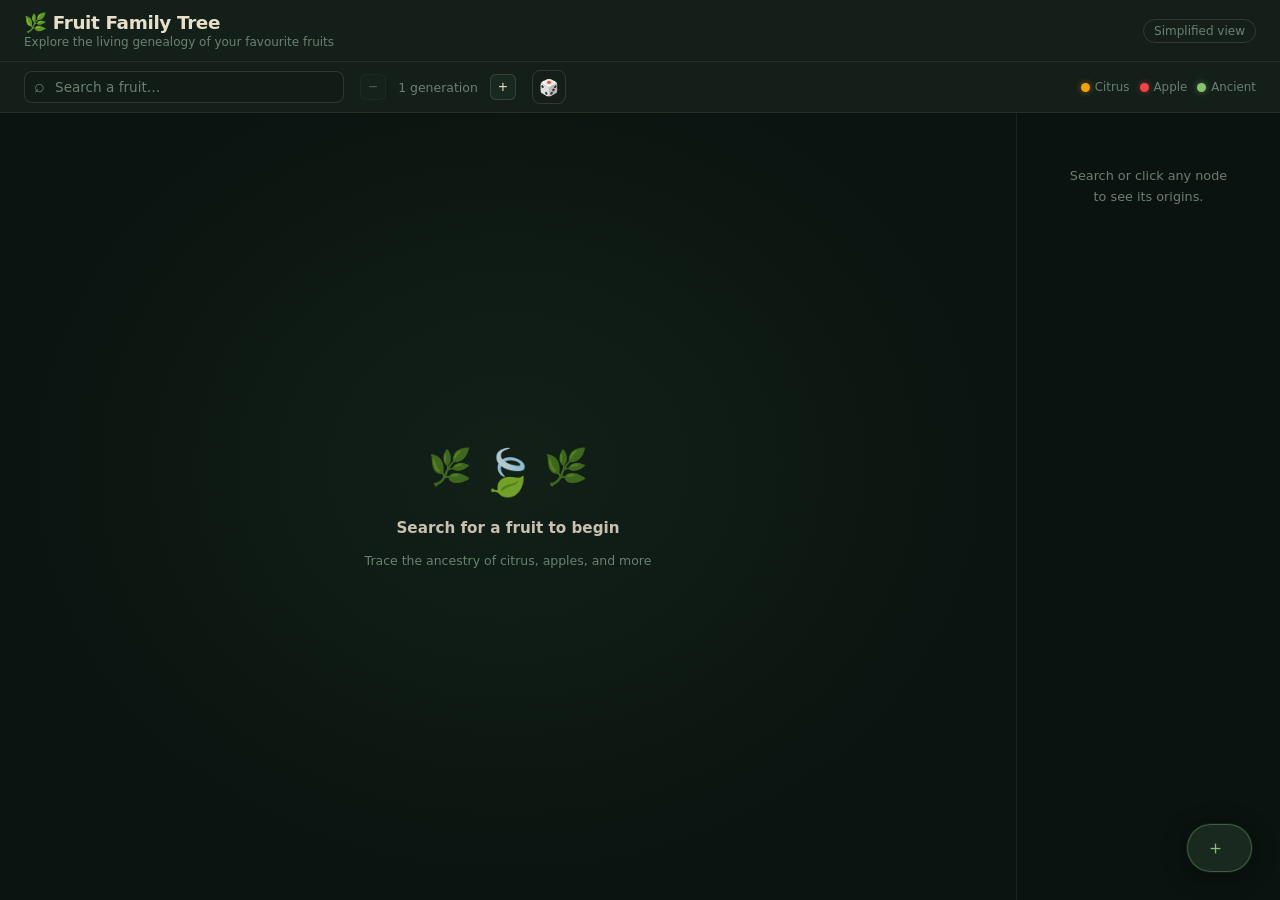
==== index.html @ 935686b2 "Fruit family tree visualizer" ====
<!DOCTYPE html>
<html lang="en">
<head>
  <meta charset="UTF-8">
  <meta name="viewport" content="width=device-width, initial-scale=1.0">
  <title>Fruit Family Tree</title>
  <link rel="stylesheet" href="style.css">
</head>
<body>

  <!-- ── Header ─────────────────────────────────────────────────────────── -->
  <header>
    <div class="header-left">
      <h1>🌿 Fruit Family Tree</h1>
      <p class="subtitle">Explore the living genealogy of your favourite fruits</p>
    </div>
    <a href="simple.html" class="view-toggle">Simplified view</a>
  </header>

  <!-- ── Toolbar ────────────────────────────────────────────────────────── -->
  <div class="toolbar">
    <div class="search-wrapper">
      <span class="search-icon">⌕</span>
      <input type="text" id="search-input" placeholder="Search a fruit…" autocomplete="off" spellcheck="false">
      <ul id="suggestions"></ul>
    </div>

    <div class="depth-controls">
      <button id="btn-fewer" title="Fewer generations" disabled>−</button>
      <span id="depth-label">1 generation</span>
      <button id="btn-more" title="More generations">+</button>
    </div>

    <button id="btn-random" title="Random fruit" class="btn-icon">🎲</button>

    <div class="legend">
      <span class="legend-item"><span class="legend-dot citrus"></span>Citrus</span>
      <span class="legend-item"><span class="legend-dot apple"></span>Apple</span>
      <span class="legend-item"><span class="legend-dot ancient"></span>Ancient</span>
    </div>
  </div>

  <!-- ── Main ───────────────────────────────────────────────────────────── -->
  <main>
    <div id="graph-container">
      <svg id="graph"></svg>
      <div id="empty-state">
        <div class="empty-tree">
          <div class="empty-leaf l1">🌿</div>
          <div class="empty-leaf l2">🍃</div>
          <div class="empty-leaf l3">🌿</div>
        </div>
        <p class="empty-title">Search for a fruit to begin</p>
        <p class="empty-sub">Trace the ancestry of citrus, apples, and more</p>
      </div>
    </div>

    <aside id="info-panel">
      <div id="info-content">
        <p class="info-hint">Search or click any node<br>to see its origins.</p>
      </div>
    </aside>
  </main>

  <!-- ── Suggestion FAB ─────────────────────────────────────────────────── -->
  <button id="fab-suggest" title="Suggest a fruit to add">
    <span class="fab-icon">＋</span>
    <span class="fab-label">Suggest a fruit</span>
  </button>

  <!-- ── Suggestion modal ───────────────────────────────────────────────── -->
  <dialog id="suggest-modal">
    <div class="modal-inner">
      <div class="modal-header">
        <h2>Suggest a Fruit</h2>
        <p>Help us grow the tree. Fill in what you know — we'll verify the rest.</p>
        <button class="modal-close" id="modal-close" aria-label="Close">✕</button>
      </div>

      <form id="suggest-form" novalidate>
        <div class="form-row">
          <label for="s-name">Common name <span class="req">*</span></label>
          <input type="text" id="s-name" placeholder="e.g. Blood Lime" required>
        </div>

        <div class="form-row">
          <label for="s-sci">Scientific name</label>
          <input type="text" id="s-sci" placeholder="e.g. Citrus × wintersii">
        </div>

        <div class="form-row">
          <label>Parents</label>
          <div class="tag-field" id="parents-field">
            <div class="tag-chips" id="parent-chips"></div>
            <input type="text" id="parent-text" placeholder="Type a parent fruit…" autocomplete="off">
          </div>
          <ul class="tag-sugg" id="parent-sugg"></ul>
        </div>

        <div class="form-row two-col">
          <div>
            <label for="s-cat">Category</label>
            <select id="s-cat">
              <option value="citrus">Citrus</option>
              <option value="apple">Apple</option>
              <option value="stone">Stone fruit</option>
              <option value="berry">Berry</option>
              <option value="tropical">Tropical</option>
              <option value="other">Other</option>
            </select>
          </div>
          <div>
            <label for="s-emoji">Emoji</label>
            <input type="text" id="s-emoji" placeholder="🍋" maxlength="2">
          </div>
        </div>

        <div class="form-row">
          <label for="s-desc">Description</label>
          <textarea id="s-desc" rows="3" placeholder="Brief origin and flavour notes…"></textarea>
        </div>

        <div class="form-row">
          <label for="s-status">Status</label>
          <select id="s-status">
            <option value="">Common / Modern</option>
            <option value="ancient">Ancient / Fundamental</option>
            <option value="heritage">Heritage / Rare</option>
            <option value="extinct">Extinct</option>
          </select>
        </div>
      </form>

      <div class="modal-preview" id="modal-preview" style="display:none">
        <p class="preview-label">JSON entry — paste into data.js:</p>
        <pre id="preview-code"></pre>
      </div>

      <div class="modal-actions">
        <button class="btn-secondary" id="modal-cancel">Cancel</button>
        <button class="btn-primary" id="modal-preview-btn">Preview JSON</button>
        <button class="btn-copy" id="modal-copy" style="display:none">Copy to clipboard</button>
      </div>
    </div>
  </dialog>

  <script src="https://d3js.org/d3.v7.min.js"></script>
  <script src="data.js"></script>
  <script src="graph.js"></script>
</body>
</html>
---- style.css ----
*, *::before, *::after { box-sizing: border-box; margin: 0; padding: 0; }

/* ── Design tokens ────────────────────────────────────────────────────────── */
:root {
  --bg:          #0b1410;
  --bg2:         #111c17;
  --surface:     #141f1a;
  --surface2:    #1a2920;
  --border:      rgba(255,255,255,.07);
  --border-med:  rgba(255,255,255,.12);
  --text:        #ddd5c5;
  --muted:       #6b8070;
  --citrus:      #f59e0b;
  --apple:       #ef4444;
  --ancient:     #86c46e;
  --ancient-dim: rgba(134,196,110,.12);
  --focus-col:   #5ef0a0;
  --focus-bg:    #0b2017;
  --extinct:     #c4916a;
  --shadow-sm:   0 2px 8px rgba(0,0,0,.4);
  --shadow-lg:   0 8px 32px rgba(0,0,0,.5);
  --glow-green:  0 0 20px rgba(94,240,160,.25);
  --glow-amber:  0 0 20px rgba(245,158,11,.2);
}

body {
  font-family: -apple-system, BlinkMacSystemFont, 'Segoe UI', system-ui, sans-serif;
  background: var(--bg);
  color: var(--text);
  height: 100dvh;
  display: flex;
  flex-direction: column;
  overflow: hidden;
}

/* ── Header ──────────────────────────────────────────────────────────────── */
header {
  display: flex;
  align-items: center;
  justify-content: space-between;
  padding: 12px 24px;
  background: var(--surface);
  border-bottom: 1px solid var(--border);
  flex-shrink: 0;
}

.header-left h1 {
  font-size: 1.15rem;
  font-weight: 700;
  letter-spacing: -.02em;
  color: #e8dfc8;
}

.subtitle {
  font-size: .75rem;
  color: var(--muted);
  margin-top: 1px;
}

.view-toggle {
  font-size: .75rem;
  color: var(--muted);
  text-decoration: none;
  padding: 4px 10px;
  border: 1px solid var(--border-med);
  border-radius: 20px;
  transition: color .15s, border-color .15s;
}
.view-toggle:hover { color: var(--ancient); border-color: var(--ancient); }

/* ── Toolbar ─────────────────────────────────────────────────────────────── */
.toolbar {
  display: flex;
  align-items: center;
  gap: 16px;
  padding: 8px 24px;
  background: var(--surface);
  border-bottom: 1px solid var(--border);
  flex-shrink: 0;
  position: relative;
  z-index: 50;
}

.search-wrapper {
  position: relative;
  flex: 1;
  max-width: 320px;
  display: flex;
  align-items: center;
}

.search-icon {
  position: absolute;
  left: 10px;
  font-size: 1.1rem;
  color: var(--muted);
  pointer-events: none;
  line-height: 1;
  top: 50%;
  transform: translateY(-50%);
}

#search-input {
  width: 100%;
  padding: 7px 10px 7px 30px;
  border: 1.5px solid var(--border-med);
  border-radius: 8px;
  font-size: .85rem;
  background: var(--bg2);
  color: var(--text);
  outline: none;
  transition: border-color .18s, box-shadow .18s;
}
#search-input::placeholder { color: var(--muted); }
#search-input:focus {
  border-color: var(--ancient);
  box-shadow: 0 0 0 3px rgba(134,196,110,.12);
}

#suggestions {
  display: none;
  position: absolute;
  top: calc(100% + 5px);
  left: 0; right: 0;
  background: var(--surface2);
  border: 1px solid var(--border-med);
  border-radius: 10px;
  box-shadow: var(--shadow-lg);
  list-style: none;
  max-height: 220px;
  overflow-y: auto;
  z-index: 100;
  padding: 4px;
}
#suggestions.open { display: block; }

#suggestions li {
  padding: 7px 10px;
  cursor: pointer;
  font-size: .83rem;
  border-radius: 7px;
  display: flex;
  align-items: baseline;
  gap: 7px;
  transition: background .1s;
}
#suggestions li:hover,
#suggestions li.hi { background: rgba(255,255,255,.05); }

.s-icon  { font-size: .9rem; }
.s-name  { font-weight: 500; color: var(--text); }
.s-sci   { font-size: .73rem; color: var(--muted); font-style: italic; }
.s-anc   { font-size: .65rem; color: var(--ancient); background: var(--ancient-dim); padding: 1px 5px; border-radius: 8px; margin-left: auto; }

.depth-controls {
  display: flex;
  align-items: center;
  gap: 8px;
  font-size: .8rem;
  color: var(--muted);
}

.depth-controls button {
  width: 26px; height: 26px;
  border: 1px solid var(--border-med);
  border-radius: 6px;
  background: var(--surface2);
  cursor: pointer;
  font-size: 1rem;
  color: var(--text);
  transition: border-color .15s, box-shadow .15s;
  display: flex;
  align-items: center;
  justify-content: center;
}
.depth-controls button:hover:not(:disabled) {
  border-color: var(--ancient);
  box-shadow: 0 0 0 2px rgba(134,196,110,.12);
}
.depth-controls button:disabled { opacity: .3; cursor: default; }
#depth-label { min-width: 88px; text-align: center; font-size: .78rem; }

.btn-icon {
  background: none;
  border: 1px solid var(--border-med);
  border-radius: 8px;
  width: 34px; height: 34px;
  cursor: pointer;
  font-size: 1rem;
  display: flex;
  align-items: center;
  justify-content: center;
  transition: border-color .15s, background .15s, transform .1s;
  flex-shrink: 0;
}
.btn-icon:hover {
  border-color: var(--ancient);
  background: var(--ancient-dim);
  transform: scale(1.05);
}
.btn-icon:active { transform: scale(.95); }

.legend {
  display: flex;
  align-items: center;
  gap: 10px;
  font-size: .74rem;
  color: var(--muted);
  margin-left: auto;
  flex-shrink: 0;
}
.legend-item { display: flex; align-items: center; gap: 5px; }
.legend-dot {
  display: inline-block;
  width: 9px; height: 9px;
  border-radius: 50%;
}
.legend-dot.citrus  { background: var(--citrus); box-shadow: 0 0 6px rgba(245,158,11,.5); }
.legend-dot.apple   { background: var(--apple);  box-shadow: 0 0 6px rgba(239,68,68,.5); }
.legend-dot.ancient { background: var(--ancient); box-shadow: 0 0 6px rgba(134,196,110,.5); border: 1px dashed var(--ancient); }

/* ── Main layout ─────────────────────────────────────────────────────────── */
main {
  display: flex;
  flex: 1;
  overflow: hidden;
}

#graph-container {
  flex: 1;
  position: relative;
  overflow: hidden;
  background: radial-gradient(ellipse at 50% 45%, #122018 0%, #0b1410 70%);
}

#graph { width: 100%; height: 100%; display: block; }

/* ── Empty state ─────────────────────────────────────────────────────────── */
#empty-state {
  position: absolute;
  inset: 0;
  display: flex;
  flex-direction: column;
  align-items: center;
  justify-content: center;
  gap: 16px;
  pointer-events: none;
}
#empty-state.hidden { display: none; }

.empty-tree {
  display: flex;
  gap: 8px;
  font-size: 2.2rem;
  margin-bottom: 4px;
}
.empty-leaf {
  animation: float 4s ease-in-out infinite;
  opacity: .6;
}
.empty-leaf.l1 { animation-delay: 0s; }
.empty-leaf.l2 { animation-delay: .8s; font-size: 2.8rem; opacity: .8; }
.empty-leaf.l3 { animation-delay: 1.6s; }

@keyframes float {
  0%, 100% { transform: translateY(0); }
  50% { transform: translateY(-8px); }
}

.empty-title { font-size: .95rem; font-weight: 600; color: #c8c0b0; }
.empty-sub   { font-size: .78rem; color: var(--muted); }

/* ── Info panel ──────────────────────────────────────────────────────────── */
#info-panel {
  width: 264px;
  border-left: 1px solid var(--border);
  background: rgba(11,20,16,.88);
  backdrop-filter: blur(16px);
  -webkit-backdrop-filter: blur(16px);
  padding: 20px 16px;
  overflow-y: auto;
  flex-shrink: 0;
  scrollbar-width: thin;
  scrollbar-color: var(--border-med) transparent;
}

.info-hint {
  font-size: .8rem;
  color: var(--muted);
  line-height: 1.65;
  text-align: center;
  margin-top: 32px;
}

.info-emoji {
  font-size: 2.8rem;
  line-height: 1;
  margin-bottom: 10px;
  filter: drop-shadow(0 0 12px rgba(255,255,255,.2));
}

.info-name {
  font-size: 1.1rem;
  font-weight: 700;
  line-height: 1.25;
  color: #e8dfc8;
  margin-bottom: 3px;
}

.info-sci {
  font-style: italic;
  font-size: .76rem;
  color: var(--muted);
  margin-bottom: 10px;
}

.info-badge {
  display: inline-flex;
  align-items: center;
  gap: 4px;
  padding: 3px 10px;
  border-radius: 20px;
  font-size: .68rem;
  font-weight: 600;
  text-transform: uppercase;
  letter-spacing: .06em;
  margin-bottom: 13px;
  border: 1px solid transparent;
}
.info-badge.citrus  { background: rgba(245,158,11,.12); color: #f9c74f; border-color: rgba(245,158,11,.3); }
.info-badge.apple   { background: rgba(239,68,68,.12);  color: #f87171; border-color: rgba(239,68,68,.3); }
.info-badge.ancient {
  background: rgba(134,196,110,.1);
  color: var(--ancient);
  border-color: rgba(134,196,110,.3);
  border-style: dashed;
}
.info-badge.extinct {
  background: rgba(196,145,106,.1);
  color: var(--extinct);
  border-color: rgba(196,145,106,.3);
  border-style: dashed;
}

.info-desc {
  font-size: .8rem;
  line-height: 1.65;
  color: #b0a898;
  margin-bottom: 14px;
}

.info-links {
  margin-bottom: 14px;
  display: flex;
  flex-direction: column;
  gap: 4px;
}
.info-link {
  font-size: .74rem;
  color: var(--ancient);
  text-decoration: none;
  opacity: .8;
  transition: opacity .15s;
}
.info-link:hover { opacity: 1; }
.info-link::before { content: '↗ '; }

.info-section { margin-top: 14px; }
.info-section h3 {
  font-size: .65rem;
  text-transform: uppercase;
  letter-spacing: .1em;
  color: var(--muted);
  margin-bottom: 7px;
}

.chip-list { display: flex; flex-wrap: wrap; gap: 5px; }

.chip {
  padding: 4px 10px;
  border-radius: 20px;
  background: rgba(255,255,255,.04);
  border: 1px solid var(--border-med);
  font-size: .76rem;
  cursor: pointer;
  color: var(--text);
  transition: border-color .12s, background .12s, color .12s;
}
.chip:hover {
  border-color: var(--ancient);
  background: var(--ancient-dim);
  color: var(--ancient);
}

/* ── SVG leaf sway animations ────────────────────────────────────────────── */
@keyframes sway1 { 0%, 100% { transform: rotate(-5deg); } 50% { transform: rotate(6deg); } }
@keyframes sway2 { 0%, 100% { transform: rotate(4deg); }  50% { transform: rotate(-7deg); } }
@keyframes sway3 { 0%, 100% { transform: rotate(-6deg); } 50% { transform: rotate(4deg); } }
@keyframes sway4 { 0%, 100% { transform: rotate(3deg); }  50% { transform: rotate(-5deg); } }

.leaf-sway-1 { transform-box: fill-box; transform-origin: 50% 100%; animation: sway1 4s ease-in-out infinite; }
.leaf-sway-2 { transform-box: fill-box; transform-origin: 50% 100%; animation: sway2 3.4s ease-in-out infinite .6s; }
.leaf-sway-3 { transform-box: fill-box; transform-origin: 50% 0%;   animation: sway3 5s ease-in-out infinite 1.2s; }
.leaf-sway-4 { transform-box: fill-box; transform-origin: 50% 0%;   animation: sway4 4.2s ease-in-out infinite .3s; }

/* Hover on graph nodes */
.node-outer { cursor: pointer; }
.node-outer:hover .node-pill { filter: brightness(1.15); }
.node-outer .node-pill { transition: filter .15s; }

/* ── FAB ─────────────────────────────────────────────────────────────────── */
#fab-suggest {
  position: fixed;
  bottom: 28px;
  right: 28px;
  background: var(--surface2);
  border: 1px solid rgba(134,196,110,.35);
  color: var(--ancient);
  border-radius: 28px;
  height: 48px;
  padding: 0 18px;
  display: flex;
  align-items: center;
  gap: 8px;
  cursor: pointer;
  box-shadow: 0 4px 24px rgba(0,0,0,.4), 0 0 0 1px rgba(134,196,110,.1);
  overflow: hidden;
  transition: all .25s cubic-bezier(.4,0,.2,1);
  z-index: 40;
  white-space: nowrap;
}
.fab-icon { font-size: 1.2rem; font-weight: 300; line-height: 1; }
.fab-label {
  font-size: .82rem;
  font-weight: 600;
  max-width: 0;
  overflow: hidden;
  opacity: 0;
  transition: max-width .25s cubic-bezier(.4,0,.2,1), opacity .2s;
}
#fab-suggest:hover {
  box-shadow: 0 4px 24px rgba(0,0,0,.4), var(--glow-green);
  background: rgba(134,196,110,.1);
}
#fab-suggest:hover .fab-label { max-width: 130px; opacity: 1; }

/* ── Suggestion modal ────────────────────────────────────────────────────── */
dialog {
  padding: 0;
  border: 1px solid var(--border-med);
  border-radius: 16px;
  background: var(--surface2);
  color: var(--text);
  max-width: 520px;
  width: calc(100vw - 48px);
  max-height: 90dvh;
  overflow-y: auto;
  box-shadow: var(--shadow-lg);
  scrollbar-width: thin;
  scrollbar-color: var(--border-med) transparent;
}
dialog::backdrop {
  background: rgba(0,0,0,.7);
  backdrop-filter: blur(6px);
}
dialog[open] {
  animation: modal-in .28s cubic-bezier(.34,1.4,.64,1) both;
}
@keyframes modal-in {
  from { transform: translateY(16px) scale(.96); opacity: 0; }
  to   { transform: translateY(0) scale(1);      opacity: 1; }
}

.modal-inner { padding: 28px; }

.modal-header {
  margin-bottom: 22px;
  position: relative;
  padding-right: 40px;
}
.modal-header h2 {
  font-size: 1.1rem;
  font-weight: 700;
  color: #e8dfc8;
  margin-bottom: 4px;
}
.modal-header p {
  font-size: .8rem;
  color: var(--muted);
  line-height: 1.5;
}
.modal-close {
  position: absolute;
  top: 0; right: 0;
  background: none;
  border: none;
  color: var(--muted);
  font-size: 1rem;
  cursor: pointer;
  width: 28px; height: 28px;
  display: flex;
  align-items: center;
  justify-content: center;
  border-radius: 6px;
  transition: background .12s, color .12s;
}
.modal-close:hover { background: rgba(255,255,255,.06); color: var(--text); }

.form-row {
  margin-bottom: 16px;
  display: flex;
  flex-direction: column;
  gap: 6px;
}
.form-row.two-col { flex-direction: row; gap: 12px; }
.form-row.two-col > div { flex: 1; display: flex; flex-direction: column; gap: 6px; }

label {
  font-size: .75rem;
  font-weight: 600;
  color: var(--muted);
  text-transform: uppercase;
  letter-spacing: .05em;
}
.req { color: var(--ancient); }

input[type=text],
input[type=email],
textarea,
select {
  background: var(--bg2);
  border: 1px solid var(--border-med);
  border-radius: 8px;
  color: var(--text);
  font-size: .85rem;
  font-family: inherit;
  padding: 8px 10px;
  outline: none;
  transition: border-color .15s, box-shadow .15s;
  width: 100%;
}
input:focus, textarea:focus, select:focus {
  border-color: var(--ancient);
  box-shadow: 0 0 0 3px rgba(134,196,110,.1);
}
select option { background: var(--surface2); }
textarea { resize: vertical; min-height: 72px; }

/* Tag / chip input */
.tag-field {
  background: var(--bg2);
  border: 1px solid var(--border-med);
  border-radius: 8px;
  padding: 6px 8px;
  display: flex;
  flex-wrap: wrap;
  gap: 5px;
  align-items: center;
  cursor: text;
  min-height: 40px;
  transition: border-color .15s, box-shadow .15s;
}
.tag-field:focus-within {
  border-color: var(--ancient);
  box-shadow: 0 0 0 3px rgba(134,196,110,.1);
}
.tag-field input {
  border: none;
  background: none;
  padding: 0;
  font-size: .83rem;
  flex: 1;
  min-width: 80px;
  outline: none;
  box-shadow: none;
}
.tag-chip {
  display: inline-flex;
  align-items: center;
  gap: 4px;
  background: var(--ancient-dim);
  border: 1px solid rgba(134,196,110,.25);
  color: var(--ancient);
  border-radius: 12px;
  padding: 2px 8px;
  font-size: .76rem;
}
.tag-chip button {
  background: none;
  border: none;
  color: var(--ancient);
  cursor: pointer;
  font-size: .7rem;
  padding: 0;
  opacity: .7;
  line-height: 1;
}
.tag-chip button:hover { opacity: 1; }

.tag-sugg {
  display: none;
  background: var(--surface2);
  border: 1px solid var(--border-med);
  border-radius: 8px;
  list-style: none;
  padding: 4px;
  max-height: 160px;
  overflow-y: auto;
  box-shadow: var(--shadow-sm);
}
.tag-sugg.open { display: block; }
.tag-sugg li {
  padding: 6px 10px;
  font-size: .82rem;
  cursor: pointer;
  border-radius: 6px;
  transition: background .1s;
}
.tag-sugg li:hover { background: rgba(255,255,255,.05); }

.modal-preview {
  margin: 18px 0;
  background: var(--bg);
  border: 1px solid var(--border-med);
  border-radius: 10px;
  overflow: hidden;
}
.preview-label {
  font-size: .7rem;
  color: var(--muted);
  padding: 8px 12px 4px;
  text-transform: uppercase;
  letter-spacing: .06em;
}
#preview-code {
  font-family: 'Cascadia Code', 'Fira Code', 'Consolas', monospace;
  font-size: .75rem;
  color: #a8d89a;
  padding: 8px 14px 14px;
  white-space: pre;
  overflow-x: auto;
  line-height: 1.6;
}

.modal-actions {
  display: flex;
  gap: 8px;
  justify-content: flex-end;
  margin-top: 20px;
  padding-top: 16px;
  border-top: 1px solid var(--border);
}

.btn-primary, .btn-secondary, .btn-copy {
  padding: 8px 18px;
  border-radius: 8px;
  font-size: .83rem;
  font-weight: 600;
  font-family: inherit;
  cursor: pointer;
  transition: all .15s;
  border: 1px solid transparent;
}
.btn-primary {
  background: rgba(134,196,110,.15);
  border-color: rgba(134,196,110,.35);
  color: var(--ancient);
}
.btn-primary:hover { background: rgba(134,196,110,.25); box-shadow: var(--glow-green); }
.btn-secondary {
  background: rgba(255,255,255,.04);
  border-color: var(--border-med);
  color: var(--muted);
}
.btn-secondary:hover { background: rgba(255,255,255,.07); color: var(--text); }
.btn-copy {
  background: rgba(94,240,160,.15);
  border-color: rgba(94,240,160,.35);
  color: var(--focus-col);
}
.btn-copy:hover { background: rgba(94,240,160,.25); }

.copy-ok { color: var(--ancient) !important; }
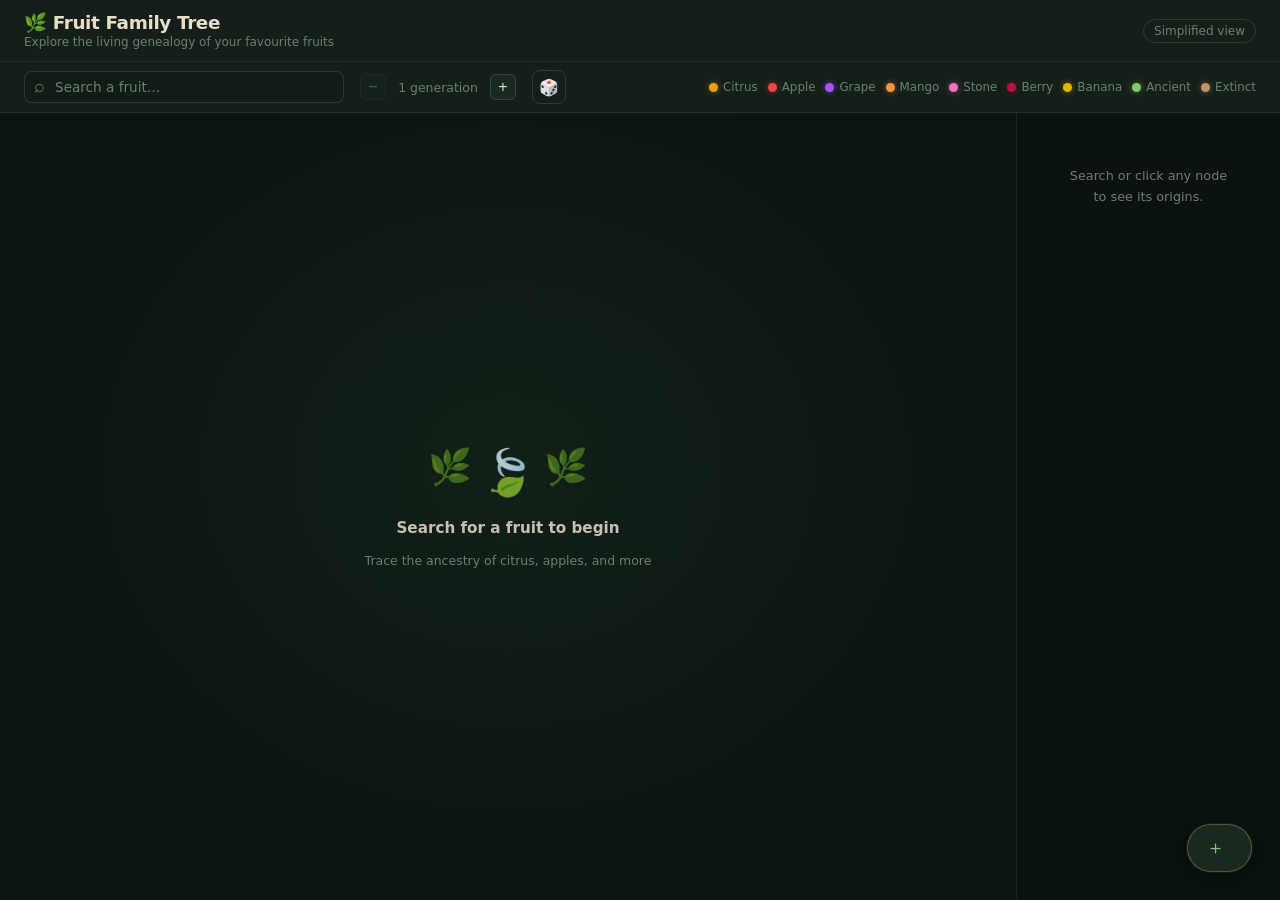
==== commit 063350a4: "Update legend to show all fruit categories Adds Grape, Mango, Stone, Berry, Banana, and Extinct entr" ====
--- a/index.html
+++ b/index.html
@@ -36,7 +36,13 @@
     <div class="legend">
       <span class="legend-item"><span class="legend-dot citrus"></span>Citrus</span>
       <span class="legend-item"><span class="legend-dot apple"></span>Apple</span>
+      <span class="legend-item"><span class="legend-dot grape"></span>Grape</span>
+      <span class="legend-item"><span class="legend-dot mango"></span>Mango</span>
+      <span class="legend-item"><span class="legend-dot stone"></span>Stone</span>
+      <span class="legend-item"><span class="legend-dot berry"></span>Berry</span>
+      <span class="legend-item"><span class="legend-dot banana"></span>Banana</span>
       <span class="legend-item"><span class="legend-dot ancient"></span>Ancient</span>
+      <span class="legend-item"><span class="legend-dot extinct"></span>Extinct</span>
     </div>
   </div>
 
--- a/style.css
+++ b/style.css
@@ -17,6 +17,11 @@
   --focus-col:   #5ef0a0;
   --focus-bg:    #0b2017;
   --extinct:     #c4916a;
+  --grape:       #a855f7;
+  --mango:       #fb923c;
+  --stone:       #f472b6;
+  --berry:       #be123c;
+  --banana:      #eab308;
   --shadow-sm:   0 2px 8px rgba(0,0,0,.4);
   --shadow-lg:   0 8px 32px rgba(0,0,0,.5);
   --glow-green:  0 0 20px rgba(94,240,160,.25);
@@ -215,9 +220,15 @@
   width: 9px; height: 9px;
   border-radius: 50%;
 }
-.legend-dot.citrus  { background: var(--citrus); box-shadow: 0 0 6px rgba(245,158,11,.5); }
-.legend-dot.apple   { background: var(--apple);  box-shadow: 0 0 6px rgba(239,68,68,.5); }
+.legend-dot.citrus  { background: var(--citrus);  box-shadow: 0 0 6px rgba(245,158,11,.5); }
+.legend-dot.apple   { background: var(--apple);   box-shadow: 0 0 6px rgba(239,68,68,.5); }
+.legend-dot.grape   { background: var(--grape);   box-shadow: 0 0 6px rgba(168,85,247,.5); }
+.legend-dot.mango   { background: var(--mango);   box-shadow: 0 0 6px rgba(251,146,60,.5); }
+.legend-dot.stone   { background: var(--stone);   box-shadow: 0 0 6px rgba(244,114,182,.5); }
+.legend-dot.berry   { background: var(--berry);   box-shadow: 0 0 6px rgba(190,18,60,.5); }
+.legend-dot.banana  { background: var(--banana);  box-shadow: 0 0 6px rgba(234,179,8,.5); }
 .legend-dot.ancient { background: var(--ancient); box-shadow: 0 0 6px rgba(134,196,110,.5); border: 1px dashed var(--ancient); }
+.legend-dot.extinct { background: var(--extinct); box-shadow: 0 0 6px rgba(196,145,106,.5); border: 1px dashed var(--extinct); }
 
 /* ── Main layout ─────────────────────────────────────────────────────────── */
 main {
@@ -341,6 +352,11 @@
   border-color: rgba(196,145,106,.3);
   border-style: dashed;
 }
+.info-badge.grape  { background: rgba(168,85,247,.12); color: #c084fc; border-color: rgba(168,85,247,.3); }
+.info-badge.mango  { background: rgba(251,146,60,.12);  color: #fb923c; border-color: rgba(251,146,60,.3); }
+.info-badge.stone  { background: rgba(244,114,182,.12); color: #f472b6; border-color: rgba(244,114,182,.3); }
+.info-badge.berry  { background: rgba(190,18,60,.12);   color: #fb7185; border-color: rgba(190,18,60,.3); }
+.info-badge.banana { background: rgba(234,179,8,.12);   color: #facc15; border-color: rgba(234,179,8,.3); }
 
 .info-desc {
   font-size: .8rem;
@@ -681,3 +697,50 @@
 .btn-copy:hover { background: rgba(94,240,160,.25); }
 
 .copy-ok { color: var(--ancient) !important; }
+
+/* ── Mobile ───────────────────────────────────────────────────────────────── */
+@media (max-width: 640px) {
+  /* Header — tighten and drop subtitle */
+  header { padding: 9px 14px; }
+  .header-left h1 { font-size: 1rem; }
+  .subtitle { display: none; }
+
+  /* Toolbar — search gets its own full-width row; controls wrap below it */
+  .toolbar {
+    flex-wrap: wrap;
+    gap: 8px 10px;
+    padding: 7px 12px;
+  }
+  .search-wrapper { flex-basis: 100%; max-width: none; order: -1; }
+  .legend { display: none; }
+  #depth-label { min-width: 72px; font-size: .74rem; }
+
+  /* Main layout — stack vertically so graph is on top */
+  main { flex-direction: column; }
+
+  /* Info panel — bottom strip instead of right sidebar */
+  #info-panel {
+    width: 100%;
+    max-height: 38dvh;
+    border-left: none;
+    border-top: 1px solid var(--border);
+    padding: 12px 14px;
+  }
+
+  /* FAB — float above the info strip, show icon only */
+  #fab-suggest {
+    bottom: calc(38dvh + 12px);
+    right: 14px;
+    width: 48px;
+    padding: 0;
+    justify-content: center;
+    border-radius: 50%;
+  }
+  #fab-suggest .fab-label { display: none; }
+
+  /* Modal — use nearly full screen */
+  dialog { width: calc(100vw - 20px); max-height: 94dvh; }
+  .modal-inner { padding: 18px 14px; }
+  .form-row.two-col { flex-direction: column; }
+  .modal-actions { flex-wrap: wrap; }
+}
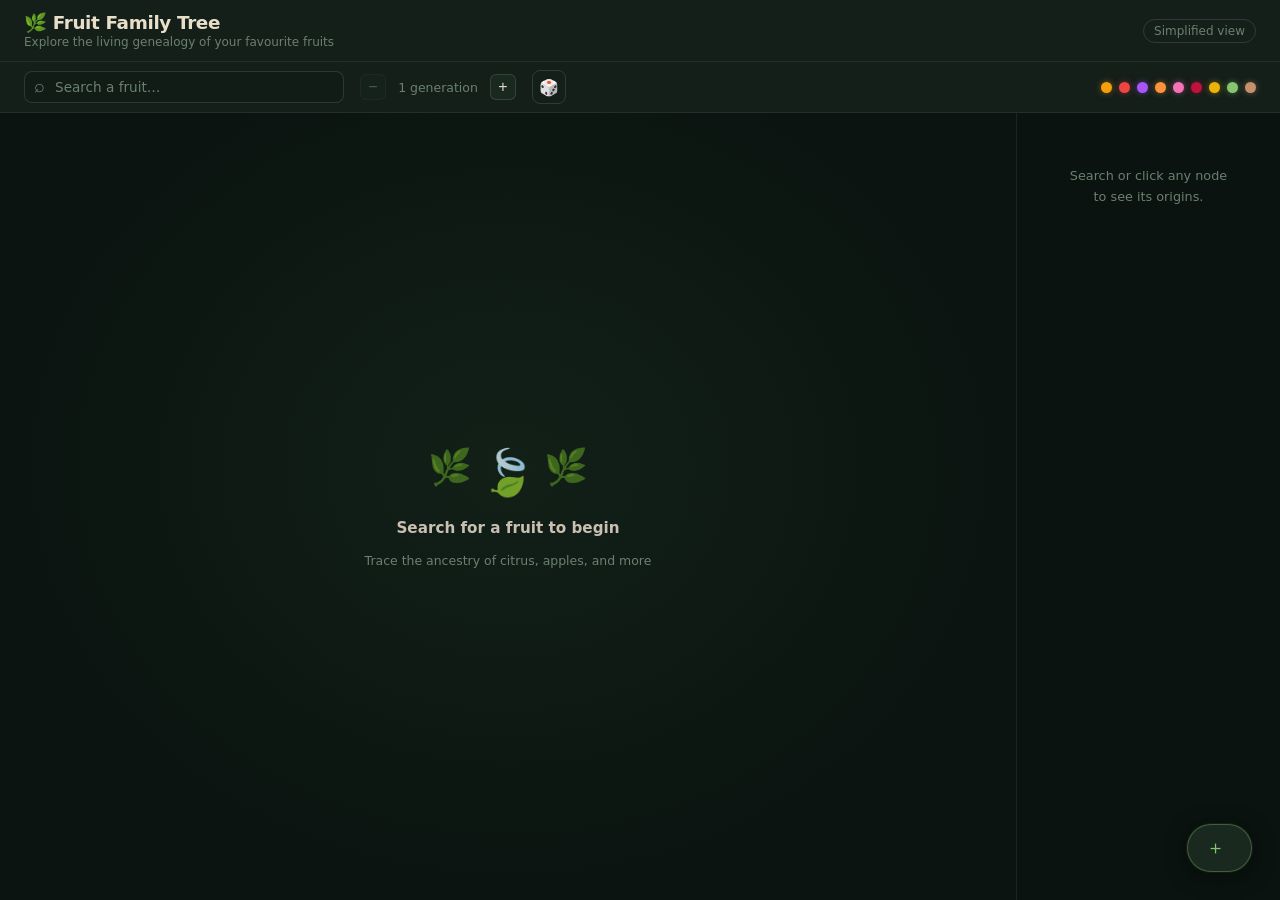
==== commit e3ed580f: "Visual improvements: category-matched focus colours, family-tinted ancient nodes, directional edge g" ====
--- a/index.html
+++ b/index.html
@@ -33,16 +33,16 @@
 
     <button id="btn-random" title="Random fruit" class="btn-icon">🎲</button>
 
-    <div class="legend">
-      <span class="legend-item"><span class="legend-dot citrus"></span>Citrus</span>
-      <span class="legend-item"><span class="legend-dot apple"></span>Apple</span>
-      <span class="legend-item"><span class="legend-dot grape"></span>Grape</span>
-      <span class="legend-item"><span class="legend-dot mango"></span>Mango</span>
-      <span class="legend-item"><span class="legend-dot stone"></span>Stone</span>
-      <span class="legend-item"><span class="legend-dot berry"></span>Berry</span>
-      <span class="legend-item"><span class="legend-dot banana"></span>Banana</span>
-      <span class="legend-item"><span class="legend-dot ancient"></span>Ancient</span>
-      <span class="legend-item"><span class="legend-dot extinct"></span>Extinct</span>
+    <div class="legend" aria-label="Node colour key">
+      <span class="legend-dot citrus"  title="Citrus"></span>
+      <span class="legend-dot apple"   title="Apple"></span>
+      <span class="legend-dot grape"   title="Grape"></span>
+      <span class="legend-dot mango"   title="Mango"></span>
+      <span class="legend-dot stone"   title="Stone fruit"></span>
+      <span class="legend-dot berry"   title="Berry"></span>
+      <span class="legend-dot banana"  title="Banana"></span>
+      <span class="legend-dot ancient" title="Ancient / wild ancestor"></span>
+      <span class="legend-dot extinct" title="Commercially extinct"></span>
     </div>
   </div>
 
--- a/style.css
+++ b/style.css
@@ -208,17 +208,17 @@
 .legend {
   display: flex;
   align-items: center;
-  gap: 10px;
-  font-size: .74rem;
+  gap: 7px;
   color: var(--muted);
   margin-left: auto;
   flex-shrink: 0;
 }
-.legend-item { display: flex; align-items: center; gap: 5px; }
 .legend-dot {
   display: inline-block;
-  width: 9px; height: 9px;
+  width: 11px; height: 11px;
   border-radius: 50%;
+  cursor: default;
+  flex-shrink: 0;
 }
 .legend-dot.citrus  { background: var(--citrus);  box-shadow: 0 0 6px rgba(245,158,11,.5); }
 .legend-dot.apple   { background: var(--apple);   box-shadow: 0 0 6px rgba(239,68,68,.5); }
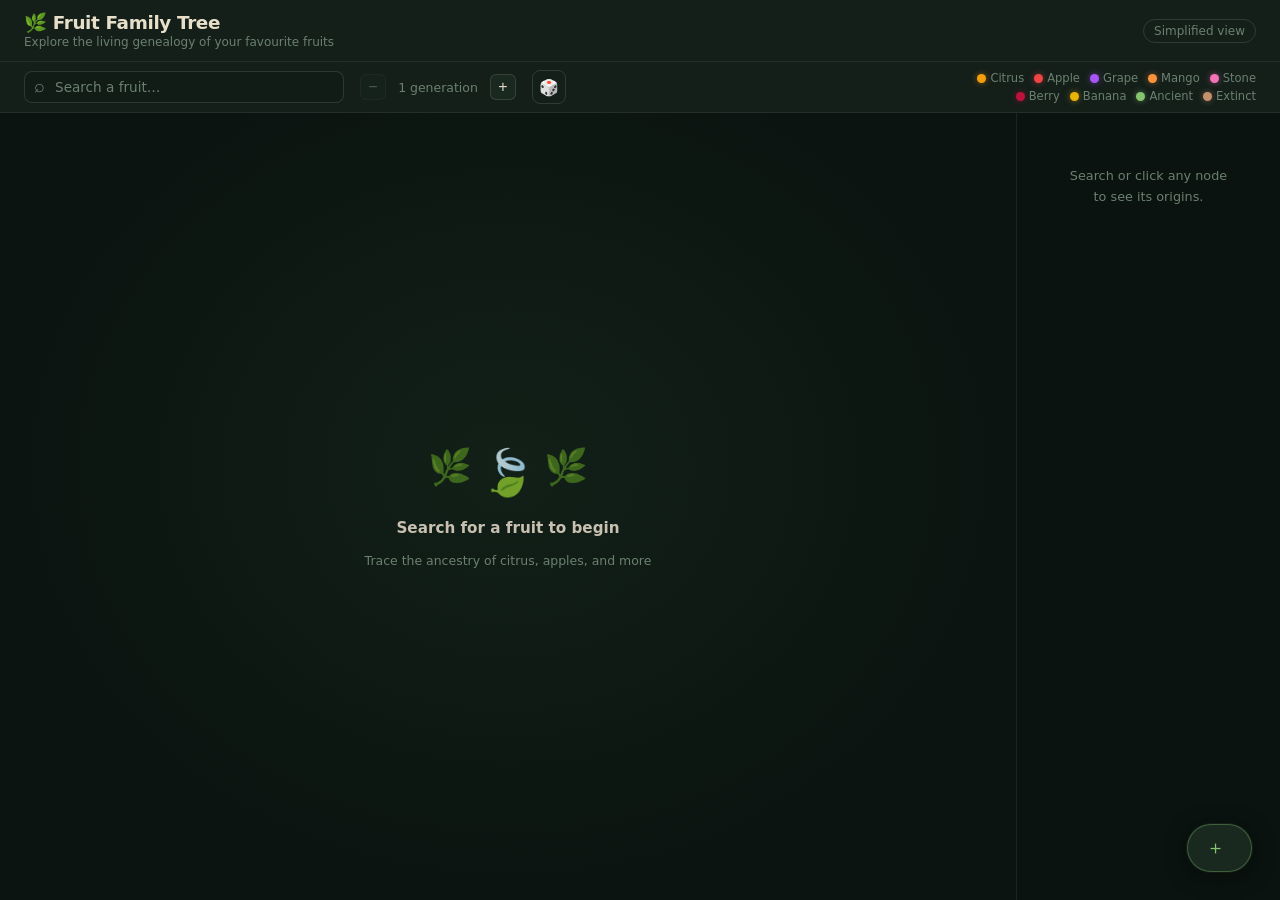
==== commit c6103fe6: "Restore legend labels with wrapping layout" ====
--- a/index.html
+++ b/index.html
@@ -34,15 +34,15 @@
     <button id="btn-random" title="Random fruit" class="btn-icon">🎲</button>
 
     <div class="legend" aria-label="Node colour key">
-      <span class="legend-dot citrus"  title="Citrus"></span>
-      <span class="legend-dot apple"   title="Apple"></span>
-      <span class="legend-dot grape"   title="Grape"></span>
-      <span class="legend-dot mango"   title="Mango"></span>
-      <span class="legend-dot stone"   title="Stone fruit"></span>
-      <span class="legend-dot berry"   title="Berry"></span>
-      <span class="legend-dot banana"  title="Banana"></span>
-      <span class="legend-dot ancient" title="Ancient / wild ancestor"></span>
-      <span class="legend-dot extinct" title="Commercially extinct"></span>
+      <span class="legend-item"><span class="legend-dot citrus"></span>Citrus</span>
+      <span class="legend-item"><span class="legend-dot apple"></span>Apple</span>
+      <span class="legend-item"><span class="legend-dot grape"></span>Grape</span>
+      <span class="legend-item"><span class="legend-dot mango"></span>Mango</span>
+      <span class="legend-item"><span class="legend-dot stone"></span>Stone</span>
+      <span class="legend-item"><span class="legend-dot berry"></span>Berry</span>
+      <span class="legend-item"><span class="legend-dot banana"></span>Banana</span>
+      <span class="legend-item"><span class="legend-dot ancient"></span>Ancient</span>
+      <span class="legend-item"><span class="legend-dot extinct"></span>Extinct</span>
     </div>
   </div>
 
--- a/style.css
+++ b/style.css
@@ -207,17 +207,25 @@
 
 .legend {
   display: flex;
-  align-items: center;
-  gap: 7px;
+  flex-wrap: wrap;
+  align-items: center;
+  gap: 4px 10px;
+  font-size: .72rem;
   color: var(--muted);
   margin-left: auto;
-  flex-shrink: 0;
+  max-width: 280px;
+  justify-content: flex-end;
+}
+.legend-item {
+  display: flex;
+  align-items: center;
+  gap: 4px;
+  white-space: nowrap;
 }
 .legend-dot {
   display: inline-block;
-  width: 11px; height: 11px;
+  width: 9px; height: 9px;
   border-radius: 50%;
-  cursor: default;
   flex-shrink: 0;
 }
 .legend-dot.citrus  { background: var(--citrus);  box-shadow: 0 0 6px rgba(245,158,11,.5); }
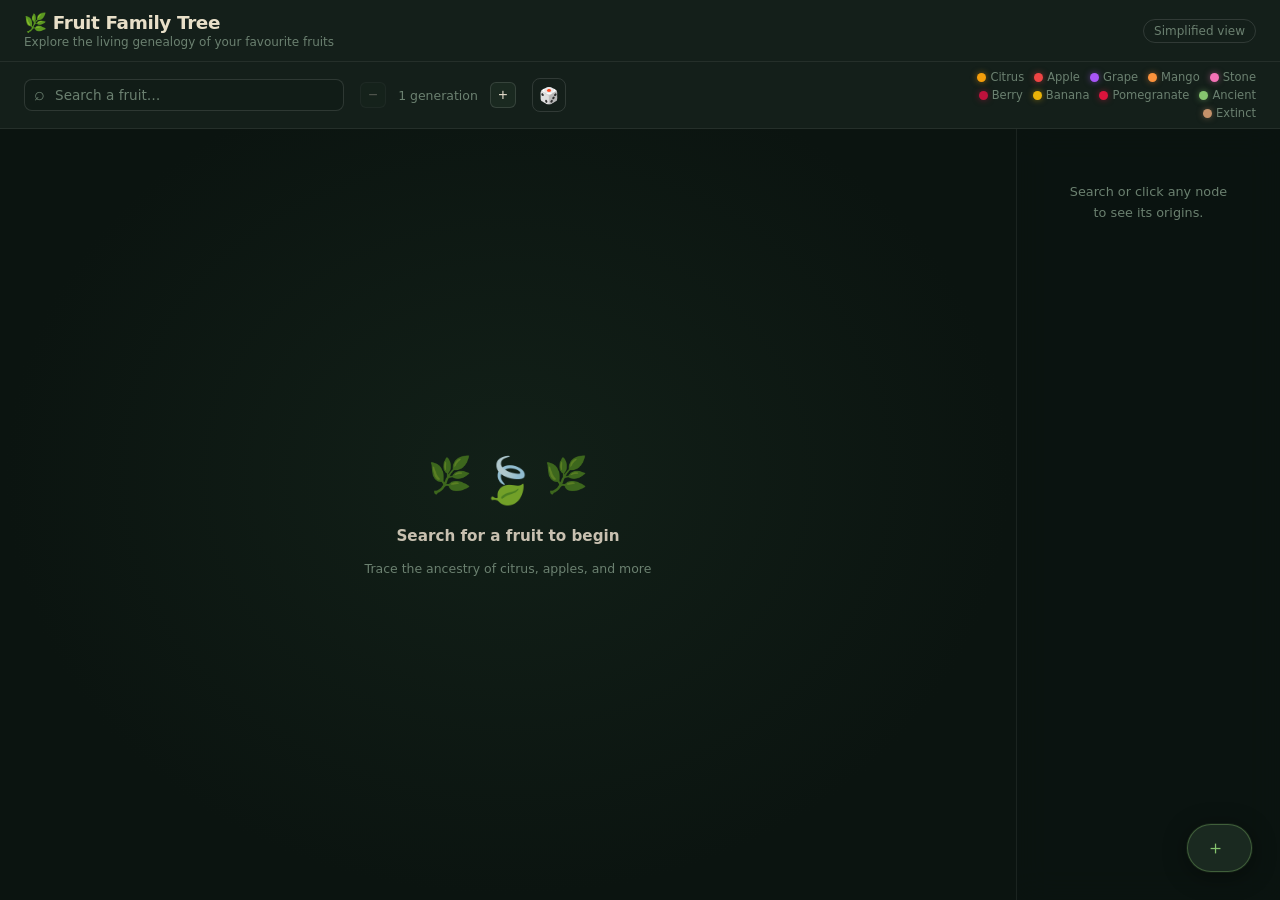
==== commit 785d07e8: "Add pomegranate category with 13 cultivar entries New pomegranate (crimson #dc143c) category in COLO" ====
--- a/index.html
+++ b/index.html
@@ -41,6 +41,7 @@
       <span class="legend-item"><span class="legend-dot stone"></span>Stone</span>
       <span class="legend-item"><span class="legend-dot berry"></span>Berry</span>
       <span class="legend-item"><span class="legend-dot banana"></span>Banana</span>
+      <span class="legend-item"><span class="legend-dot pomegranate"></span>Pomegranate</span>
       <span class="legend-item"><span class="legend-dot ancient"></span>Ancient</span>
       <span class="legend-item"><span class="legend-dot extinct"></span>Extinct</span>
     </div>
--- a/style.css
+++ b/style.css
@@ -22,6 +22,7 @@
   --stone:       #f472b6;
   --berry:       #be123c;
   --banana:      #eab308;
+  --pomegranate: #dc143c;
   --shadow-sm:   0 2px 8px rgba(0,0,0,.4);
   --shadow-lg:   0 8px 32px rgba(0,0,0,.5);
   --glow-green:  0 0 20px rgba(94,240,160,.25);
@@ -235,6 +236,7 @@
 .legend-dot.stone   { background: var(--stone);   box-shadow: 0 0 6px rgba(244,114,182,.5); }
 .legend-dot.berry   { background: var(--berry);   box-shadow: 0 0 6px rgba(190,18,60,.5); }
 .legend-dot.banana  { background: var(--banana);  box-shadow: 0 0 6px rgba(234,179,8,.5); }
+.legend-dot.pomegranate { background: var(--pomegranate); box-shadow: 0 0 6px rgba(220,20,60,.5); }
 .legend-dot.ancient { background: var(--ancient); box-shadow: 0 0 6px rgba(134,196,110,.5); border: 1px dashed var(--ancient); }
 .legend-dot.extinct { background: var(--extinct); box-shadow: 0 0 6px rgba(196,145,106,.5); border: 1px dashed var(--extinct); }
 
@@ -364,7 +366,8 @@
 .info-badge.mango  { background: rgba(251,146,60,.12);  color: #fb923c; border-color: rgba(251,146,60,.3); }
 .info-badge.stone  { background: rgba(244,114,182,.12); color: #f472b6; border-color: rgba(244,114,182,.3); }
 .info-badge.berry  { background: rgba(190,18,60,.12);   color: #fb7185; border-color: rgba(190,18,60,.3); }
-.info-badge.banana { background: rgba(234,179,8,.12);   color: #facc15; border-color: rgba(234,179,8,.3); }
+.info-badge.banana      { background: rgba(234,179,8,.12);   color: #facc15; border-color: rgba(234,179,8,.3); }
+.info-badge.pomegranate { background: rgba(220,20,60,.12);  color: #f43f5e; border-color: rgba(220,20,60,.3); }
 
 .info-desc {
   font-size: .8rem;
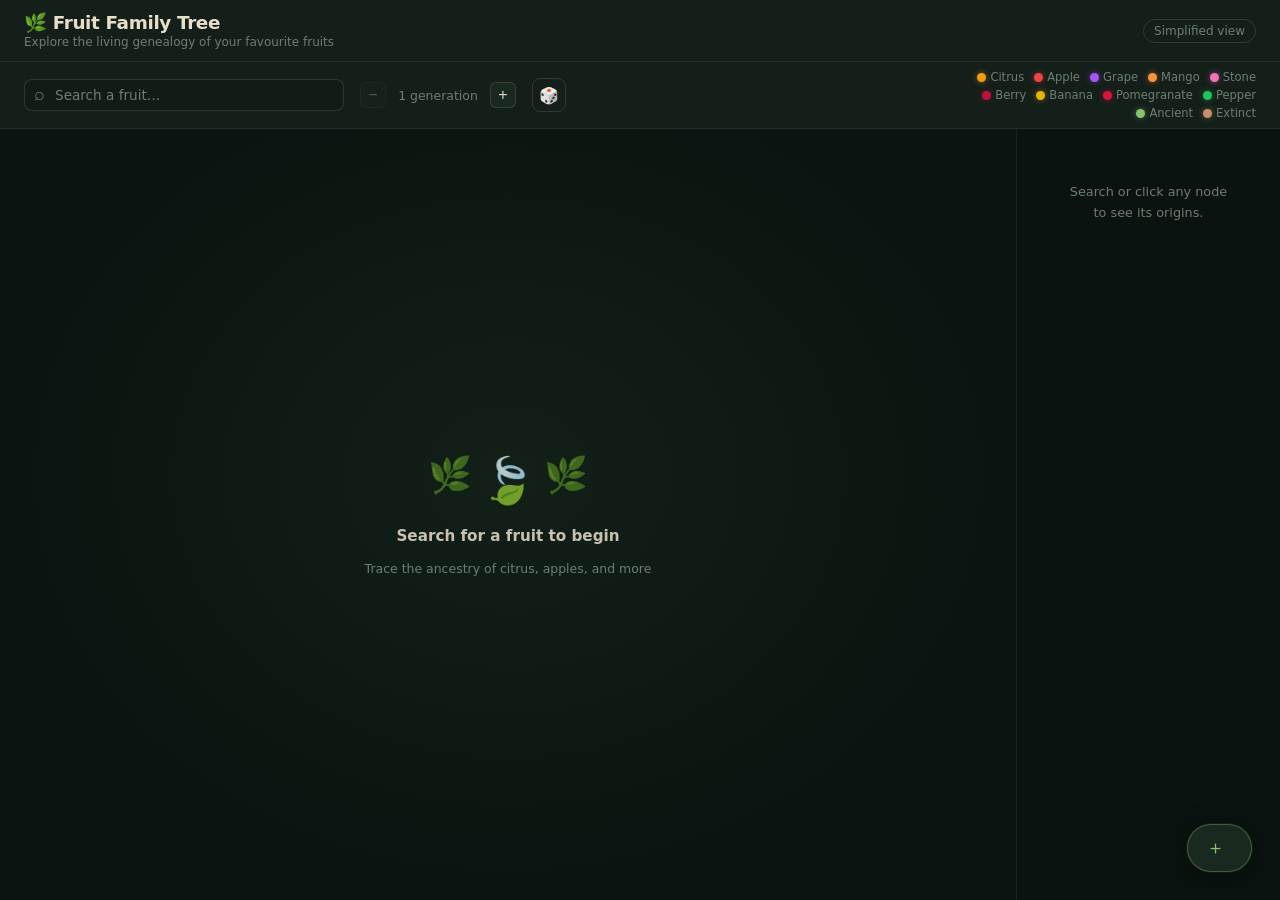
==== commit 7a77bf44: "Add pepper category with 19 cultivar entries Co-Authored-By: Claude Sonnet 4.6 <noreply@anthropic.co" ====
--- a/index.html
+++ b/index.html
@@ -42,6 +42,7 @@
       <span class="legend-item"><span class="legend-dot berry"></span>Berry</span>
       <span class="legend-item"><span class="legend-dot banana"></span>Banana</span>
       <span class="legend-item"><span class="legend-dot pomegranate"></span>Pomegranate</span>
+      <span class="legend-item"><span class="legend-dot pepper"></span>Pepper</span>
       <span class="legend-item"><span class="legend-dot ancient"></span>Ancient</span>
       <span class="legend-item"><span class="legend-dot extinct"></span>Extinct</span>
     </div>
--- a/style.css
+++ b/style.css
@@ -23,6 +23,7 @@
   --berry:       #be123c;
   --banana:      #eab308;
   --pomegranate: #dc143c;
+  --pepper:      #22c55e;
   --shadow-sm:   0 2px 8px rgba(0,0,0,.4);
   --shadow-lg:   0 8px 32px rgba(0,0,0,.5);
   --glow-green:  0 0 20px rgba(94,240,160,.25);
@@ -237,6 +238,7 @@
 .legend-dot.berry   { background: var(--berry);   box-shadow: 0 0 6px rgba(190,18,60,.5); }
 .legend-dot.banana  { background: var(--banana);  box-shadow: 0 0 6px rgba(234,179,8,.5); }
 .legend-dot.pomegranate { background: var(--pomegranate); box-shadow: 0 0 6px rgba(220,20,60,.5); }
+.legend-dot.pepper      { background: var(--pepper);      box-shadow: 0 0 6px rgba(34,197,94,.5); }
 .legend-dot.ancient { background: var(--ancient); box-shadow: 0 0 6px rgba(134,196,110,.5); border: 1px dashed var(--ancient); }
 .legend-dot.extinct { background: var(--extinct); box-shadow: 0 0 6px rgba(196,145,106,.5); border: 1px dashed var(--extinct); }
 
@@ -368,6 +370,7 @@
 .info-badge.berry  { background: rgba(190,18,60,.12);   color: #fb7185; border-color: rgba(190,18,60,.3); }
 .info-badge.banana      { background: rgba(234,179,8,.12);   color: #facc15; border-color: rgba(234,179,8,.3); }
 .info-badge.pomegranate { background: rgba(220,20,60,.12);  color: #f43f5e; border-color: rgba(220,20,60,.3); }
+.info-badge.pepper      { background: rgba(34,197,94,.12);  color: #4ade80; border-color: rgba(34,197,94,.3); }
 
 .info-desc {
   font-size: .8rem;
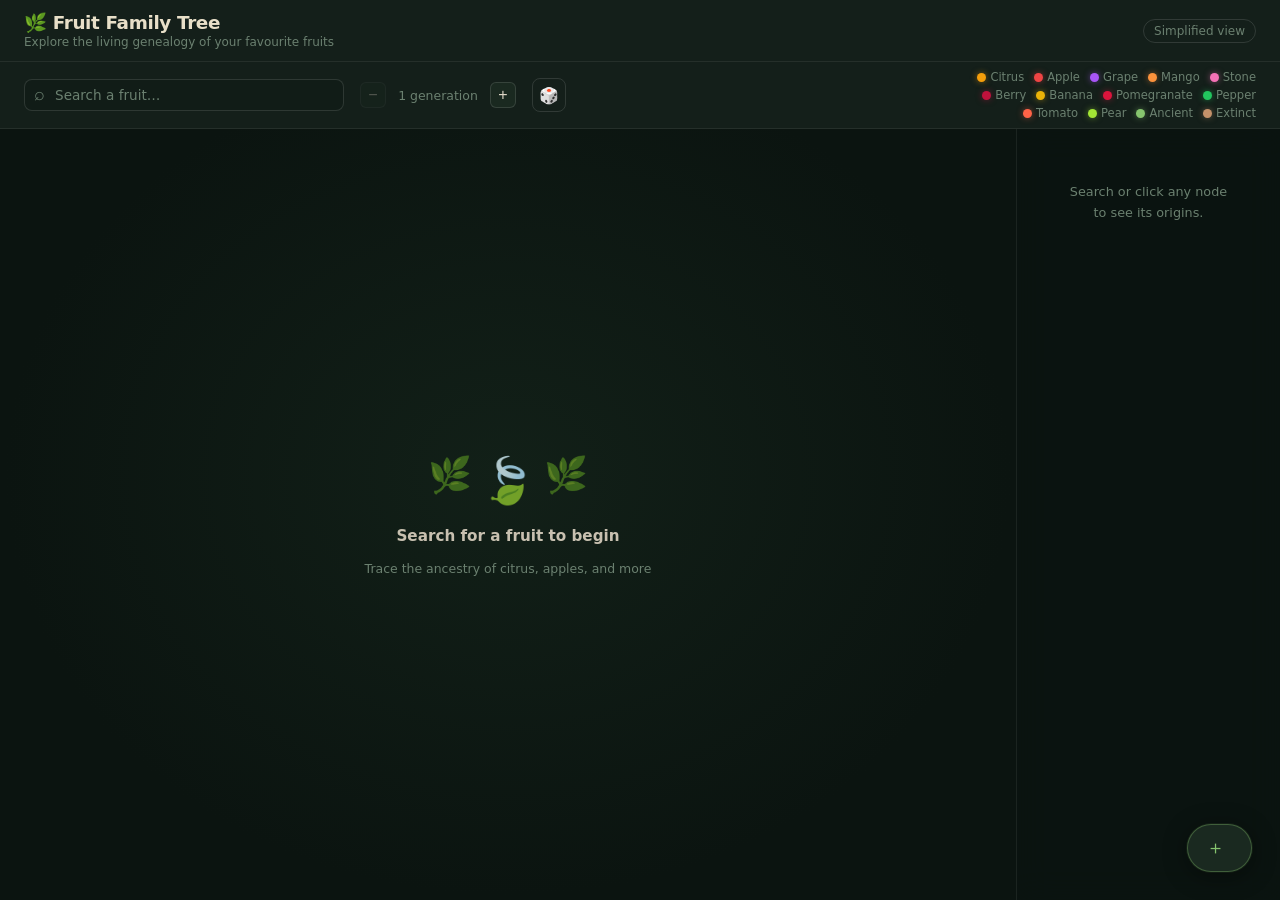
==== commit cffd4092: "Add tomato (13 entries) and pear (19 entries) categories Co-Authored-By: Claude Sonnet 4.6 <noreply@" ====
--- a/index.html
+++ b/index.html
@@ -43,6 +43,8 @@
       <span class="legend-item"><span class="legend-dot banana"></span>Banana</span>
       <span class="legend-item"><span class="legend-dot pomegranate"></span>Pomegranate</span>
       <span class="legend-item"><span class="legend-dot pepper"></span>Pepper</span>
+      <span class="legend-item"><span class="legend-dot tomato"></span>Tomato</span>
+      <span class="legend-item"><span class="legend-dot pear"></span>Pear</span>
       <span class="legend-item"><span class="legend-dot ancient"></span>Ancient</span>
       <span class="legend-item"><span class="legend-dot extinct"></span>Extinct</span>
     </div>
--- a/style.css
+++ b/style.css
@@ -24,6 +24,8 @@
   --banana:      #eab308;
   --pomegranate: #dc143c;
   --pepper:      #22c55e;
+  --tomato:      #ff6347;
+  --pear:        #a3e635;
   --shadow-sm:   0 2px 8px rgba(0,0,0,.4);
   --shadow-lg:   0 8px 32px rgba(0,0,0,.5);
   --glow-green:  0 0 20px rgba(94,240,160,.25);
@@ -239,6 +241,8 @@
 .legend-dot.banana  { background: var(--banana);  box-shadow: 0 0 6px rgba(234,179,8,.5); }
 .legend-dot.pomegranate { background: var(--pomegranate); box-shadow: 0 0 6px rgba(220,20,60,.5); }
 .legend-dot.pepper      { background: var(--pepper);      box-shadow: 0 0 6px rgba(34,197,94,.5); }
+.legend-dot.tomato      { background: var(--tomato);      box-shadow: 0 0 6px rgba(255,99,71,.5); }
+.legend-dot.pear        { background: var(--pear);        box-shadow: 0 0 6px rgba(163,230,53,.5); }
 .legend-dot.ancient { background: var(--ancient); box-shadow: 0 0 6px rgba(134,196,110,.5); border: 1px dashed var(--ancient); }
 .legend-dot.extinct { background: var(--extinct); box-shadow: 0 0 6px rgba(196,145,106,.5); border: 1px dashed var(--extinct); }
 
@@ -371,6 +375,8 @@
 .info-badge.banana      { background: rgba(234,179,8,.12);   color: #facc15; border-color: rgba(234,179,8,.3); }
 .info-badge.pomegranate { background: rgba(220,20,60,.12);  color: #f43f5e; border-color: rgba(220,20,60,.3); }
 .info-badge.pepper      { background: rgba(34,197,94,.12);  color: #4ade80; border-color: rgba(34,197,94,.3); }
+.info-badge.tomato      { background: rgba(255,99,71,.12);  color: #ff8c73; border-color: rgba(255,99,71,.3); }
+.info-badge.pear        { background: rgba(163,230,53,.12); color: #bef264; border-color: rgba(163,230,53,.3); }
 
 .info-desc {
   font-size: .8rem;
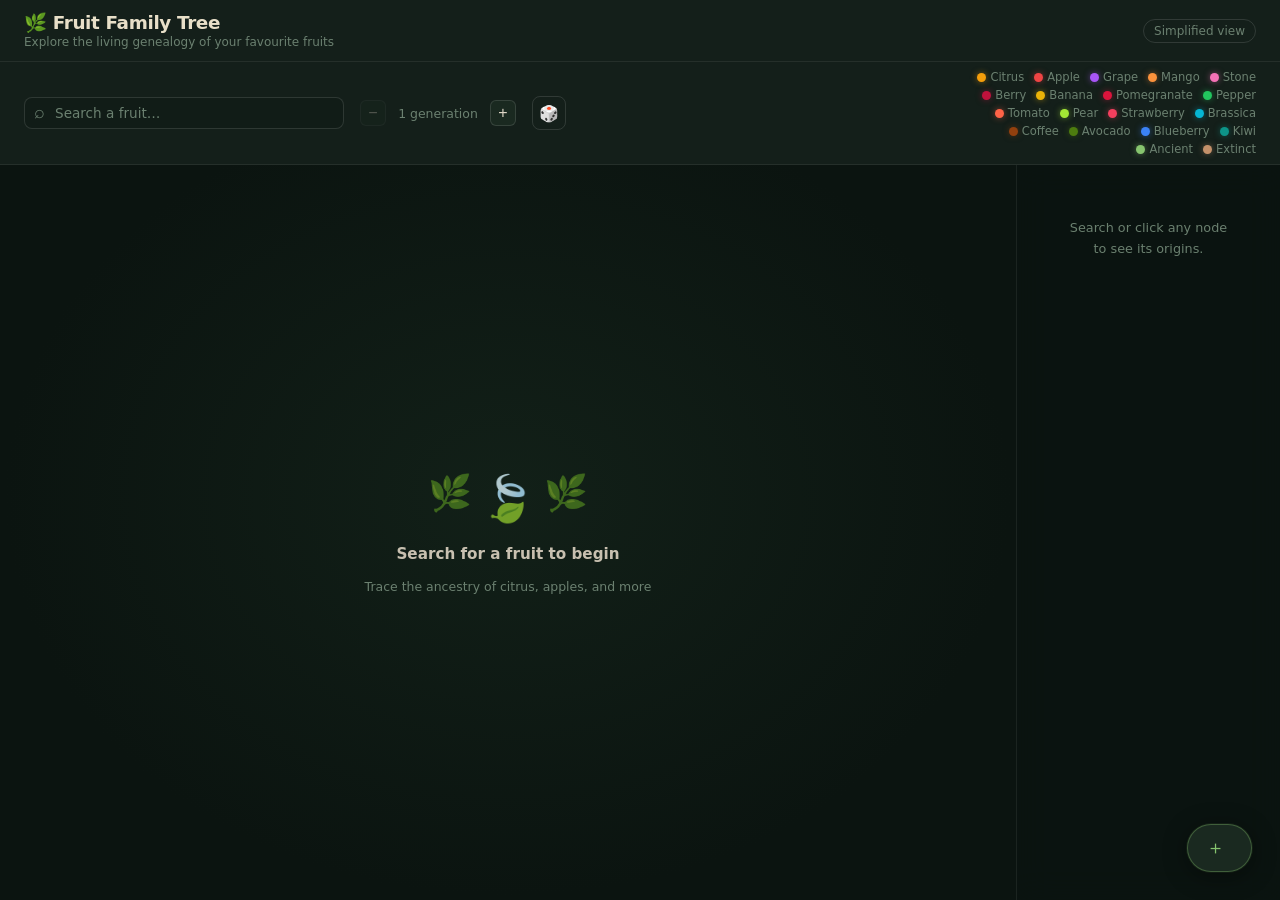
==== commit 9cefd2e6: "Add strawberry, brassica, coffee, avocado, blueberry, kiwi categories (~88 entries) Adds 6 new plant" ====
--- a/index.html
+++ b/index.html
@@ -45,6 +45,12 @@
       <span class="legend-item"><span class="legend-dot pepper"></span>Pepper</span>
       <span class="legend-item"><span class="legend-dot tomato"></span>Tomato</span>
       <span class="legend-item"><span class="legend-dot pear"></span>Pear</span>
+      <span class="legend-item"><span class="legend-dot strawberry"></span>Strawberry</span>
+      <span class="legend-item"><span class="legend-dot brassica"></span>Brassica</span>
+      <span class="legend-item"><span class="legend-dot coffee"></span>Coffee</span>
+      <span class="legend-item"><span class="legend-dot avocado"></span>Avocado</span>
+      <span class="legend-item"><span class="legend-dot blueberry"></span>Blueberry</span>
+      <span class="legend-item"><span class="legend-dot kiwi"></span>Kiwi</span>
       <span class="legend-item"><span class="legend-dot ancient"></span>Ancient</span>
       <span class="legend-item"><span class="legend-dot extinct"></span>Extinct</span>
     </div>
--- a/style.css
+++ b/style.css
@@ -26,6 +26,12 @@
   --pepper:      #22c55e;
   --tomato:      #ff6347;
   --pear:        #a3e635;
+  --strawberry:  #f43f5e;
+  --brassica:    #06b6d4;
+  --coffee:      #92400e;
+  --avocado:     #4d7c0f;
+  --blueberry:   #3b82f6;
+  --kiwi:        #0d9488;
   --shadow-sm:   0 2px 8px rgba(0,0,0,.4);
   --shadow-lg:   0 8px 32px rgba(0,0,0,.5);
   --glow-green:  0 0 20px rgba(94,240,160,.25);
@@ -243,6 +249,12 @@
 .legend-dot.pepper      { background: var(--pepper);      box-shadow: 0 0 6px rgba(34,197,94,.5); }
 .legend-dot.tomato      { background: var(--tomato);      box-shadow: 0 0 6px rgba(255,99,71,.5); }
 .legend-dot.pear        { background: var(--pear);        box-shadow: 0 0 6px rgba(163,230,53,.5); }
+.legend-dot.strawberry  { background: var(--strawberry);  box-shadow: 0 0 6px rgba(244,63,94,.5); }
+.legend-dot.brassica    { background: var(--brassica);    box-shadow: 0 0 6px rgba(6,182,212,.5); }
+.legend-dot.coffee      { background: var(--coffee);      box-shadow: 0 0 6px rgba(146,64,14,.5); }
+.legend-dot.avocado     { background: var(--avocado);     box-shadow: 0 0 6px rgba(77,124,15,.5); }
+.legend-dot.blueberry   { background: var(--blueberry);   box-shadow: 0 0 6px rgba(59,130,246,.5); }
+.legend-dot.kiwi        { background: var(--kiwi);        box-shadow: 0 0 6px rgba(13,148,136,.5); }
 .legend-dot.ancient { background: var(--ancient); box-shadow: 0 0 6px rgba(134,196,110,.5); border: 1px dashed var(--ancient); }
 .legend-dot.extinct { background: var(--extinct); box-shadow: 0 0 6px rgba(196,145,106,.5); border: 1px dashed var(--extinct); }
 
@@ -377,6 +389,12 @@
 .info-badge.pepper      { background: rgba(34,197,94,.12);  color: #4ade80; border-color: rgba(34,197,94,.3); }
 .info-badge.tomato      { background: rgba(255,99,71,.12);  color: #ff8c73; border-color: rgba(255,99,71,.3); }
 .info-badge.pear        { background: rgba(163,230,53,.12); color: #bef264; border-color: rgba(163,230,53,.3); }
+.info-badge.strawberry  { background: rgba(244,63,94,.12);  color: #fb7185; border-color: rgba(244,63,94,.3); }
+.info-badge.brassica    { background: rgba(6,182,212,.12);  color: #22d3ee; border-color: rgba(6,182,212,.3); }
+.info-badge.coffee      { background: rgba(146,64,14,.12);  color: #d97706; border-color: rgba(146,64,14,.3); }
+.info-badge.avocado     { background: rgba(77,124,15,.12);  color: #84cc16; border-color: rgba(77,124,15,.3); }
+.info-badge.blueberry   { background: rgba(59,130,246,.12); color: #93c5fd; border-color: rgba(59,130,246,.3); }
+.info-badge.kiwi        { background: rgba(13,148,136,.12); color: #2dd4bf; border-color: rgba(13,148,136,.3); }
 
 .info-desc {
   font-size: .8rem;
